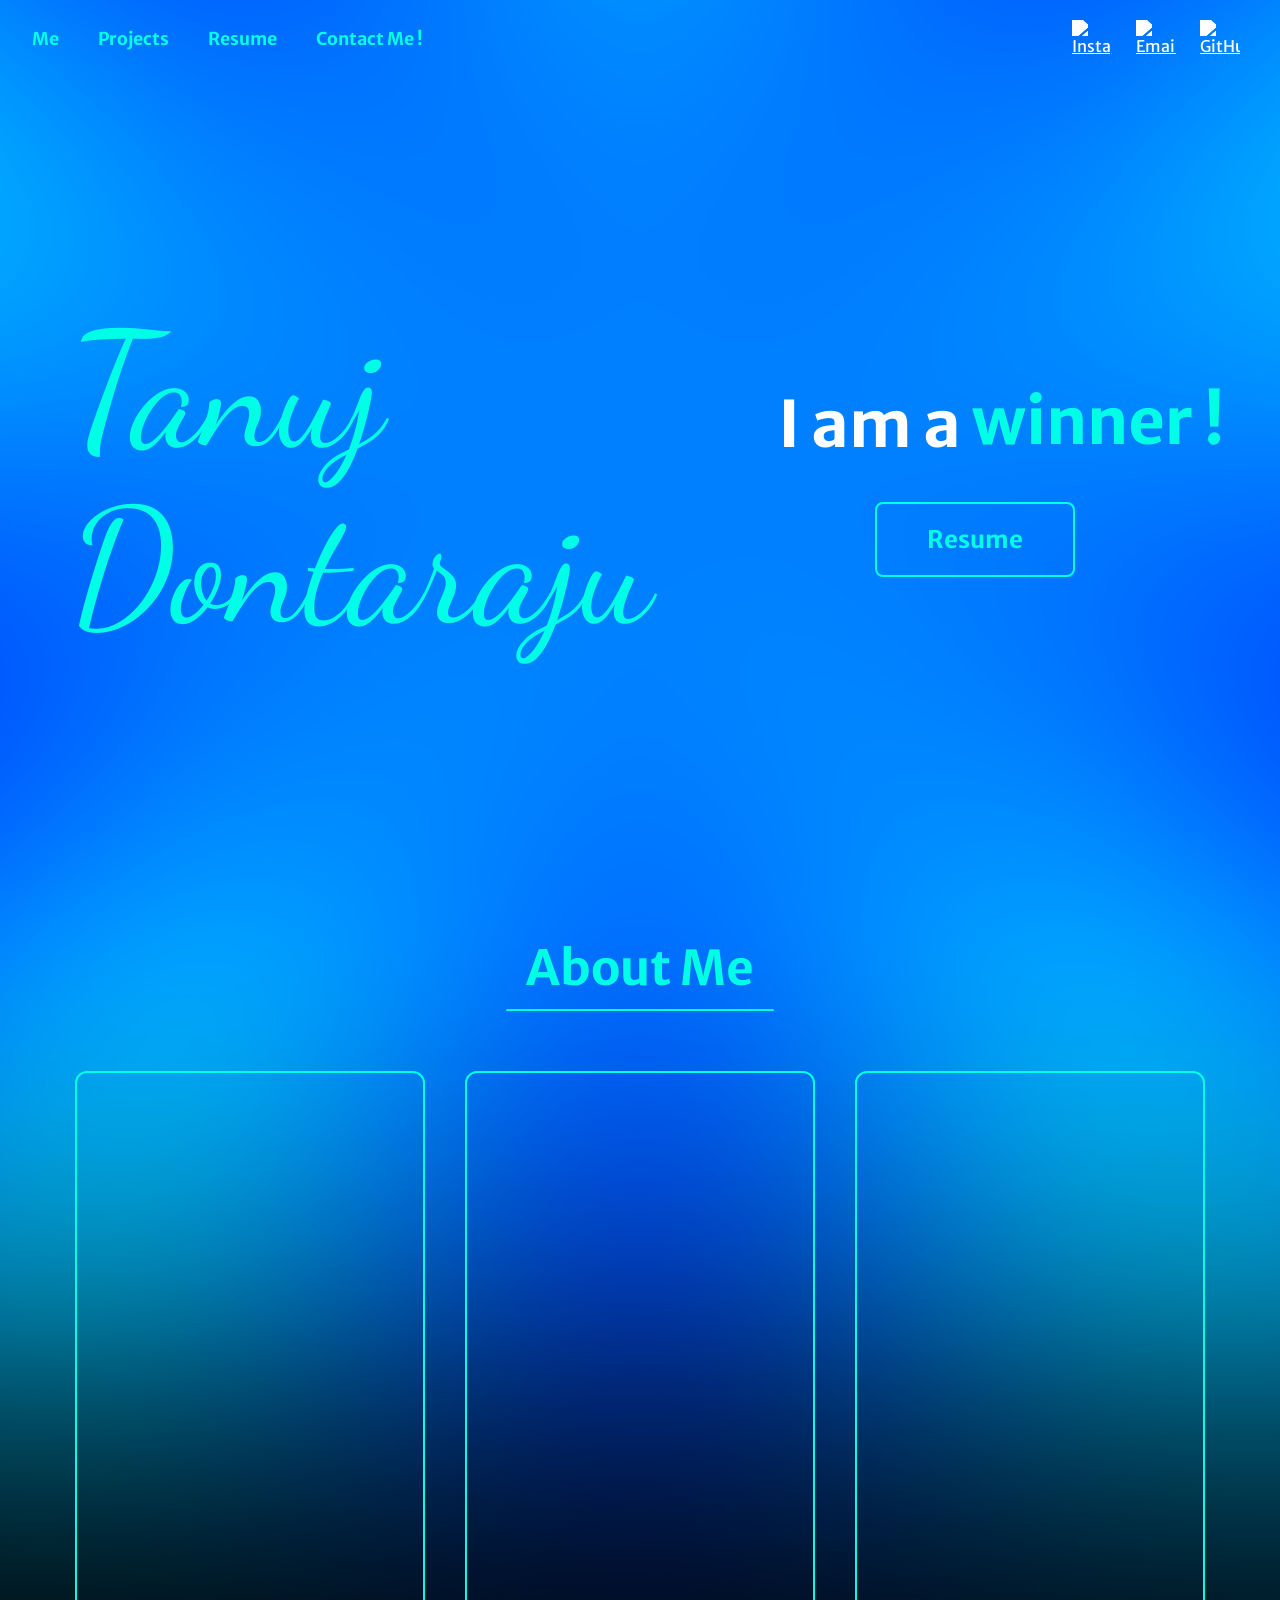
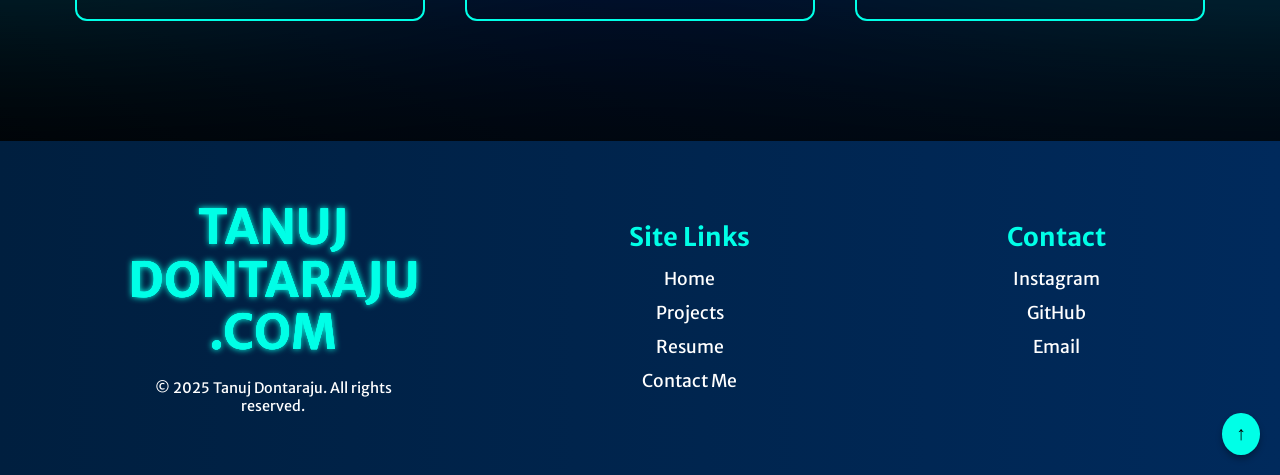
==== home.html @ 0b998c2d "Update and rename main.html to home.html" ====
<!DOCTYPE html>
<html lang="en">
<head>
  <meta charset="UTF-8" />
  <meta name="viewport" content="width=device-width, initial-scale=1" />
  <title>Tanuj Dontaraju</title>
  <link href="https://fonts.googleapis.com/css2?family=Dancing+Script&family=Merriweather+Sans&family=Orbitron&display=swap" rel="stylesheet" />
  <link rel="stylesheet" href="all.css" />
</head>
<body>
  <nav class="main-nav">
    <button class="nav-toggle" aria-label="Toggle navigation menu">&#9776;</button>
    <ul>
      <li><a href="home.html" aria-label="Home">Me</a></li>
      <li><a href="projects.html">Projects</a></li>
      <li><a href="Tanuj_Dontaraju_Resume.pdf">Resume</a></li>
      <li><a href="contact.html">Contact Me !</a></li>
    </ul>
  </nav>

  <div class="social-icons">
    <a href="https://instagram.com/tanujdontaraju" target="_blank" rel="noopener noreferrer" aria-label="Instagram">
      <span class="icon-link"><img src="https://cdn-icons-png.flaticon.com/512/174/174855.png" alt="Instagram" /></span>
    </a>
    <a href="mailto:tanujdontaraju@gmail.com" target="_blank" rel="noopener noreferrer" aria-label="Email">
      <span class="icon-link"><img src="https://cdn-icons-png.flaticon.com/512/561/561127.png" alt="Email" /></span>
    </a>
    <a href="https://github.com/tanujdontaraju" target="_blank" rel="noopener noreferrer" aria-label="GitHub">
      <span class="icon-link"><img src="https://cdn-icons-png.flaticon.com/512/25/25231.png" alt="GitHub" /></span>
    </a>
  </div>

  <section class="hero">
    <div class="hero-left">
      <div class="signature">
        Tanuj<br />Dontaraju
      </div>
    </div>
    <div class="hero-right">
      <h2>
        I am a
        <span class="rotating-words">
          <span class="word active">leader !</span>
          <span class="word">winner !</span>
          <span class="word">coder !</span>
          <span class="word">innovator !</span>
        </span>
      </h2>
      <a href="Tanuj_Dontaraju_Resume.pdf" class="cta-button" target="_blank">Resume</a>
    </div>
  </section>

  <section class="about-me">
    <h1>About Me</h1>
    <br />
    <p>
      <!-- Add your about me content here -->
    </p>
  </section>

  <section class="info-boxes">
    <div class="info-box">
      <h3>Current Life</h3>
      <p>I recently graduated from Newark Charter Senior High School in Newark, Delaware, and am preparing to begin my academic journey in computer engineering as part of the Honors Program at the University of Delaware. I am excited to further develop my skills and knowledge in this field as I work toward a future career in technology and innovation.</p>
    </div>
    <div class="info-box">
      <h3>Interests</h3>
      <p>I have a wide range of interests that reflect both my technical curiosity and personal hobbies. I enjoy coding and exploring the hardware of devices like smartphones, tablets, and computers. In my free time, I also enjoy playing basketball, gaming, and collecting Pokémon cards, which provide a fun and creative balance to my academic pursuits.</p>
    </div>
    <div class="info-box">
      <h3>My Goal</h3>
      <p>My goal is to apply my knowledge of coding and physical hardware to help make the digital world more accessible, affordable, and secure for people around the globe. I am passionate about developing technology that can be used freely and safely by everyone, regardless of their background, location, or financial situation.</p>
    </div>
  </section>

  <br>
  <br>
  <br>
  <br>
  <br>

   <footer class="custom-footer">
    <div class="footer-left">
      <h1 class="footer-logo">TANUJ<br>DONTARAJU<br>.COM</h1>
      <p>&copy; 2025 Tanuj Dontaraju. All rights reserved.</p>
    </div>

    <div class="footer-center">
      <h3>Site Links</h3>
      <ul>
        <li><a href="home.html">Home</a></li>
        <li><a href="projects.html" target="_blank" rel="noopener noreferrer">Projects</a></li>
        <li><a href="Tanuj_Dontaraju_Resume.pdf" target="_blank" rel="noopener noreferrer">Resume</a></li>
        <li><a href="contact.html" target="_blank" rel="noopener noreferrer">Contact Me</a></li>
      </ul>
    </div>

    <div class="footer-right">
      <h3>Contact</h3>
      <ul>
        <li><a href="https://instagram.com/tanujdontaraju" target="_blank">Instagram</a></li>
        <li><a href="https://github.com/tanujdontaraju" target="_blank">GitHub</a></li>
        <li><a href="mailto:tanujdontaraju@gmail.com" target="_blank">Email</a></li>
      </ul>
    </div>

    <button class="back-to-top" onclick="window.scrollTo({top: 0, behavior: 'smooth'})">↑</button>
  </footer>

  <script>
    const navToggle = document.querySelector('.nav-toggle');
    const navMenu = document.querySelector('.main-nav ul');
    navToggle.addEventListener('click', () => {
      navMenu.classList.toggle('nav-open');
    });

    const words = document.querySelectorAll('.rotating-words .word');
    let currentIndex = 0;

    setInterval(() => {
      words[currentIndex].classList.remove('active');
      currentIndex = (currentIndex + 1) % words.length;
      words[currentIndex].classList.add('active');
    }, 2000);
  </script>
</body>
</html>
---- all.css ----
/* Reset and base styles */
* {
  margin: 0;
  padding: 0;
  box-sizing: border-box;
}

body {
  font-family: 'Merriweather Sans', sans-serif;
  background: radial-gradient(circle at top right, #001f3f, #000);
  color: #fff;
  overflow-x: hidden;
  display: flex;
  flex-direction: column;
  min-height: 100vh;
  position: relative;
  z-index: 0;
}

/* Full-page animated glow effect */
body::before {
  content: '';
  position: fixed;
  top: -50%;
  left: -50%;
  width: 200%;
  height: 200%;
  background: repeating-conic-gradient(from 0deg, #0ff, #00f, #0ff 20%);
  animation: spin 20s linear infinite;
  z-index: -1;
  filter: blur(160px);
  pointer-events: none;
}

@keyframes spin {
  0% { transform: rotate(0deg); }
  100% { transform: rotate(360deg); }
}

/* Navigation styles */
.main-nav {
  position: fixed;
  top: 20px;
  left: 20px;
  z-index: 10;
  background: transparent;
}

.main-nav ul {
  list-style: none;
  display: flex;
  gap: 15px;
}

.main-nav a {
  color: #00ffe7;
  padding: 8px 12px;
  font-weight: bold;
  font-size: 1.1rem;
  text-decoration: none;
  display: inline-block;
  position: relative;
  transition: color 0.3s ease;
}

.main-nav a::after {
  content: '';
  position: absolute;
  left: 0;
  bottom: 0;
  height: 2px;
  width: 100%;
  background-color: #00ffe7;
  transform: scaleX(0);
  transform-origin: left;
  transition: transform 0.3s ease;
}

.main-nav a:hover::after,
.main-nav a:focus::after {
  transform: scaleX(1);
}

.main-nav a:hover,
.main-nav a:focus {
  color: #00ffe7;
  outline: none;
}

.nav-toggle {
  display: none;
  font-size: 2rem;
  background: none;
  border: none;
  color: #00ffe7;
  cursor: pointer;
  padding: 0;
}

/* Hero section */
.hero {
  flex: 1 0 auto;
  display: flex;
  align-items: center;
  justify-content: center;
  gap: 80px;
  min-height: 100vh;
  padding: 80px 60px 60px;
  position: relative;
  text-align: left;
  background: transparent;
}

.hero-left {
  flex: 1;
  max-width: 450px;
  margin-right: 20px;
}

.signature {
  font-family: 'Dancing Script', cursive;
  font-size: 10rem;
  color: #00ffe7;
  line-height: 1.1;
  white-space: normal;
  margin-left: -60px;
  user-select: none;
  text-align: left;
}

.hero-right {
  flex: 1;
  max-width: 450px;
  margin-left: 20px;
  display: flex;
  flex-direction: column;
  align-items: center;
  justify-content: center;
  text-align: center;
  gap: 20px;
}

.hero-right h2 {
  font-size: 4rem;
  margin-bottom: 0;
  color: #fff;
  line-height: 1.2;
  white-space: nowrap;
  padding-left: 350px;
}

.rotating-words {
  position: relative;
  display: inline-block;
  width: 10ch;
  height: 1em;
  overflow: hidden;
  vertical-align: baseline;
  font-weight: bold;
  color: #00ffe7;
  text-align: left;
  line-height: inherit;
}

.rotating-words .word {
  position: absolute;
  left: 0;
  top: 0;
  opacity: 0;
  transform: translateY(100%);
  transition: opacity 0.5s ease, transform 0.5s ease;
  white-space: nowrap;
  line-height: 1em;
}

.rotating-words .word.active {
  opacity: 1;
  transform: translateY(0);
  position: relative;
}

.hero-right p {
  font-size: 1.1rem;
  margin-bottom: 25px;
  line-height: 1.5;
}

.cta-button {
  margin-left: 100px;
  padding: 20px 50px;
  border: 2px solid #00ffe7;
  border-radius: 8px;
  color: #00ffe7;
  text-decoration: none;
  font-weight: bold;
  font-size: 1.5rem;
  transition: background 0.3s, color 0.3s;
  margin-top: 20px;
  align-self: center;
}

.cta-button:hover {
  background-color: #00ffe7;
  color: #000;
}

/* Section spacing */
section {
  margin: 20px 30px;
}

/* About Me section */
.about-me {
  padding: 10px 20px;
  margin-top: -20px;
  max-width: 900px;
  margin-left: auto;
  margin-right: auto;
  font-size: 1.1rem;
  line-height: 1.6;
  color: #ccc;
}

.about-me h1 {
  font-size: 3rem;
  color: #00ffe7;
  position: relative;
  display: inline-block;
  margin-bottom: 10px;
  padding-bottom: 4px;
}

.about-me h1::after {
  content: '';
  position: absolute;
  bottom: 0;
  left: -20px;
  width: calc(100% + 40px);
  height: 2px;
  background-color: #00ffe7;
  border-radius: 2px;
}

/* Info boxes container */
.info-boxes {
  display: flex;
  justify-content: center;
  gap: 40px;
  margin-top: 20px;
}

/* Info box styles */
.info-box {
  background: transparent;
  border: 2px solid #00ffe7;
  border-radius: 12px;
  padding: 30px 25px;
  width: 350px;
  height: 550px;
  color: #00ffe7;
  font-size: 1.1rem;
  box-shadow: none;
  cursor: pointer;
  position: relative;
  overflow: hidden;
  transition: background-color 0.3s ease, box-shadow 0.4s ease;
  display: flex;
  flex-direction: column;
  justify-content: center;
  align-items: center;
  text-align: center;
}

.info-box h3,
.info-box p {
  opacity: 0;
  transition: opacity 0.4s ease;
  pointer-events: none;
  user-select: none;
  margin: 0;
}

.info-box:hover {
  background-color: #00ffe7;
  box-shadow: 0 0 20px #00ffe7;
  color: #000;
}

.info-box:hover h3,
.info-box:hover p {
  opacity: 1;
  pointer-events: auto;
  user-select: auto;
}

.info-box h3 {
  font-size: 1.6rem;
  font-weight: bold;
  margin-bottom: 10px;
  text-decoration: underline;
}

.info-box p {
  line-height: 1.4;
}

/* Footer */
footer {
  flex-shrink: 0;
  text-align: center;
  padding: 30px;
  background: linear-gradient(90deg, #001f3f, #002a5c);
  color: #fff;
  font-size: 0.9rem;
}

/* Social icons */
.social-icons {
  position: fixed;
  top: 20px;
  right: 40px;
  display: flex;
  gap: 24px;
  z-index: 15;
}

.social-icons a {
  display: inline-block;
  position: relative;
  transition: color 0.3s ease;
}

.social-icons a::after {
  content: '';
  position: absolute;
  left: 0;
  bottom: -4px;
  height: 2px;
  width: 100%;
  background-color: #00ffe7;
  transform: scaleX(0);
  transform-origin: left;
  transition: transform 0.3s ease;
}

.social-icons a:hover::after,
.social-icons a:focus::after {
  transform: scaleX(1);
}

.social-icons a img {
  width: 40px;
  height: 40px;
  filter: brightness(0) invert(1);
  display: block;
}

/* Custom Footer Integration */
.custom-footer {
  display: flex;
  justify-content: space-around;
  align-items: flex-start;
  padding: 60px 40px;
  background: linear-gradient(90deg, #001f3f, #002a5c);
  color: #fff;
  flex-wrap: wrap;
  position: relative;
  z-index: 1;
}

.footer-left {
  flex: 1;
  max-width: 300px;
}

.footer-logo {
  font-size: 3rem;
  font-weight: bold;
  color: #00ffe7;
  margin-bottom: 20px;
  line-height: 1.1;

  /* Outer glow around entire text shape */
  filter:
    drop-shadow(0 0 0.5px #00ffe7)
    drop-shadow(0 0 0.5px #00ffe7)
    drop-shadow(0 0 3px #00ffe7);
}

.footer-left p {
  font-size: 0.9rem;
  color: #fff;
}

.footer-center,
.footer-right {
  flex: 1;
  max-width: 200px;
  margin-top: 20px;
  color: #fff;
}

.footer-center h3,
.footer-right h3 {
  font-size: 1.6rem; /* Increased from 1.2rem */
  margin-bottom: 15px;
  color: #00ffe7;
}

.footer-center ul,
.footer-right ul {
  list-style: none;
  padding: 0;
}

.footer-center li,
.footer-right li {
  margin-bottom: 12px;
  font-size: 1.1rem; /* Increased font size */
}

.footer-center a,
.footer-right a {
  position: relative;
  text-decoration: none;
  color: #fff;
  transition: color 0.3s ease;
  font-size: 1.1rem; /* Increased font size */
}

/* Animated underline effect */
.footer-center a::after,
.footer-right a::after {
  content: '';
  position: absolute;
  left: 0;
  bottom: -3px;
  height: 2px;
  width: 0;
  background-color: #00ffe7;
  transition: width 0.3s ease;
}

.footer-center a:hover::after,
.footer-right a:hover::after {
  width: 100%;
}

.footer-center a:hover,
.footer-right a:hover {
  color: #00ffe7;
}

/* Back to Top Button */
.back-to-top {
  position: absolute;
  bottom: 20px;
  right: 20px;
  background: #00ffe7;
  color: #000;
  border: none;
  border-radius: 50%;
  padding: 10px 14px;
  font-size: 1.2rem;
  cursor: pointer;
  box-shadow: 0 4px 6px rgba(0,0,0,0.3);
  transition: background 0.3s ease, color 0.3s ease;
}

.back-to-top:hover {
  background: #00ccdd;
  color: #000;
}

/* Responsive Footer */
@media (max-width: 768px) {
  .custom-footer {
    flex-direction: column;
    align-items: center;
    text-align: center;
  }

  .footer-center,
  .footer-right {
    margin-top: 30px;
  }

  .back-to-top {
    position: static;
    margin-top: 30px;
  }
}

.projects-section {
  max-width: 960px;
  margin: 40px auto;
  padding: 0 20px;
  color: #00ffe7;
  text-align: center;
}

.projects-section h1 {
  font-size: 3rem;
  margin-top : 80px;
  margin-bottom: 70px;
  position: relative;
  display: inline-block;
  text-align: center;
  width: fit-content;  /* Make sure width fits text */
  margin-left: auto;
  margin-right: auto;
}

.projects-section h1::after {
  content: '';
  position: absolute;
  bottom: -12px;
  left: 50%;
  transform: translateX(-50%);
  width: 570px;    /* Make this wider for longer underline */
  height: 3px;
  background-color: #00ffe7;
  border-radius: 2px;
}

.projects-container {
  display: flex;
  flex-wrap: wrap;
  gap: 30px;
  justify-content: center;
}

.project-card {
  width: 30%;
  min-width: 450px;
  height: 650px;
  background: transparent;
  border: 2px solid #00ffe7;
  border-radius: 12px;
  padding: 30px 25px;
  color: #00ffe7;
  font-size: 1.1rem;
  box-shadow: none;
  cursor: pointer;
  display: flex;
  flex-direction: column;
  justify-content: center; /* center vertically */
  align-items: center;
  text-align: center;
  transition: background 0.4s ease, box-shadow 0.3s ease, transform 0.3s ease;
  position: relative;
  overflow: hidden;
}

.project-card h3 {
  font-size: 2rem;
  font-weight: bold;
  margin-bottom: 20px;
  color: #00ffe7;
  z-index: 2;
}

/* Show only title before hover */
.project-title {
  transform: translateY(0%);
  font-size: 2rem;
  font-weight: bold;
  z-index: 2;
  transition: opacity 0.3s ease, transform 0.3s ease;
  line-height: 1.8;
}

/* Hide details initially */
.project-details {
  position: absolute;
  top: 0;
  left: 0;
  right: 0;
  bottom: 0;
  padding: 30px 25px;
  background-color: white;  /* Changed from neon blue to white */
  color: #000;
  opacity: 0;
  transform: translateY(20px);
  transition: opacity 0.4s ease, transform 0.4s ease;
  display: flex;
  flex-direction: column;
  justify-content: center;
  align-items: center;
  border-radius: 12px;
  pointer-events: none;
  z-index: 3;
}

/* On hover: fade out title, fade in details */
.project-card:hover .project-title {
  opacity: 0;
  transform: translateY(-20px);
  pointer-events: none;
}

.project-card:hover .project-title,
.project-card:hover .project-details {
  word-spacing: 5px;
  line-height: 1.6;
  font-family: 'Merriweather Sans', sans-serif;
}

.project-card:hover .project-details {
  opacity: 1;
  transform: translateY(0);
  pointer-events: auto;
}

/* On hover card background and scale */
.project-card:hover,
.project-card:focus,
.project-card:active {
  background: white;  /* White background on hover/focus/active */
  transform: scale(1.05);
  box-shadow: 0 10px 20px rgba(0, 255, 231, 0.4);
  border-color: #00ffe7;
  color: #00ffe7;
}

/* Keep title color on hover */
.project-card:hover h3,
.project-card:focus h3,
.project-card:active h3 {
  color: #00ffe7;
}

.project-button {
  position: absolute;
  bottom: 20px;
  right: 20px;
  color: black;
  font-family: 'Merriweather Sans', sans-serif;
  font-weight: bold;
  text-decoration: none;
  border-bottom: 2px solid transparent;
  padding-bottom: 2px;
  cursor: pointer;
  opacity: 0;
  pointer-events: none;
  z-index: 4;

  background-image: linear-gradient(90deg, black, black);
  background-position: 0% 100%;
  background-repeat: no-repeat;
  background-size: 0% 2px;
  transition: 
    opacity 0.3s ease,
    background-size 0.4s ease;
}

.project-card:hover .project-button {
  opacity: 1;
  pointer-events: auto;
}

.project-button:hover {
  background-size: 100% 2px;
  text-decoration: none;
}

.project-button,
.github-button {
  position: absolute;
  font-family: 'Merriweather Sans', sans-serif;
  font-weight: bold;
  text-decoration: none;
  border-bottom: 2px solid transparent;
  padding-bottom: 2px;
  cursor: pointer;
  opacity: 0;
  pointer-events: none;
  z-index: 4;
  color: black; /* Keep text black */

  /* Black underline animation */
  background-image: linear-gradient(90deg, black, black);
  background-position: 0% 100%;
  background-repeat: no-repeat;
  background-size: 0% 2px;
  transition:
    opacity 0.3s ease,
    background-size 0.4s ease;
}

.project-button {
  bottom: 20px;
  right: 20px;
}

.github-button {
  bottom: 20px;
  left: 20px;
}

.project-card:hover .project-button,
.project-card:hover .github-button {
  opacity: 1;
  pointer-events: auto;
}

.project-button:hover,
.github-button:hover {
  background-size: 100% 2px;
  text-decoration: none;
  color: black; /* Reinforce black text on hover */
}

/* Target the middle project card's image (second card) */
.project-card:nth-child(2) .project-image {
  width: 85%; /* Adjust width as needed */
  max-height: 250px;
  object-fit: contain;
}

/* Make only the last project-card image smaller */
.project-card:last-child .project-image {
  width: 200%; /* adjust as needed */
  max-height: 300px;
  object-fit: contain;
}


.project-link {
  position: relative;
  align-self: flex-start;
  color: #00ffe7;
  font-weight: bold;
  text-decoration: none;
  transition: color 0.3s ease;
}

.project-link::after {
  content: '';
  position: absolute;
  left: 0;
  bottom: -3px;
  width: 100%;
  height: 2px;
  background-color: #00ffe7;
  transform: scaleX(0);
  transform-origin: left;
  transition: transform 0.3s ease;
}

.project-link:hover::after,
.project-link:focus::after {
  transform: scaleX(1);
}

.project-link:hover,
.project-link:focus {
  color: #fff;
}

/* Responsive */
@media (max-width: 768px) {
  .projects-container {
    flex-direction: column;
    align-items: center;
  }
}

.projects-container {
  display: flex;
  flex-wrap: nowrap;      /* Keep all cards in one row */
  gap: 200px;              /* Space between cards */
  justify-content: center; /* Center the whole row */
  padding: 0 20px;         /* Optional padding on sides */
}

.project-image {
  max-width: 100%; /* makes sure image never exceeds its container */
  height: auto;
  width: 1500px; /* or any size you want */
  margin-bottom: 50px;
}

.more-projects {
  text-align: center;
  margin-top: 120px; /* your existing */
  padding: 30px;
  color: #00ffe7;
  margin-bottom: 60px; /* add this to create space below */
}

.more-projects h2 {
  font-size: 2.5rem;
  padding-bottom: 5px;  /* closer underline to text */
  border-bottom: 3px solid #00ffe7;
  display: inline-block;
  width: 300px;
  margin: 0 auto 25px auto; /* centers and adds 25px space below underline */
  text-align: center;
}

.more-projects p {
  font-size: 1.2rem;
}

.more-projects a {
  color: #00ffe7;
  text-decoration: underline;
  transition: color 0.3s;
}

.more-projects a:hover {
  color: #ffffff;
}

.more-projects a.github-link {
  color: #00ffe7;
  text-decoration: none; /* no underline initially */
  background-image: linear-gradient(90deg, #00ffe7, #00ffe7);
  background-size: 0% 2px;
  background-repeat: no-repeat;
  background-position: left bottom;
  transition: background-size 0.3s ease;
  padding-bottom: 2px; /* space for underline */
}

.more-projects a.github-link:hover {
  background-size: 100% 2px; /* animate underline left to right */
  color: #ffffff; /* optional: change color on hover */
}
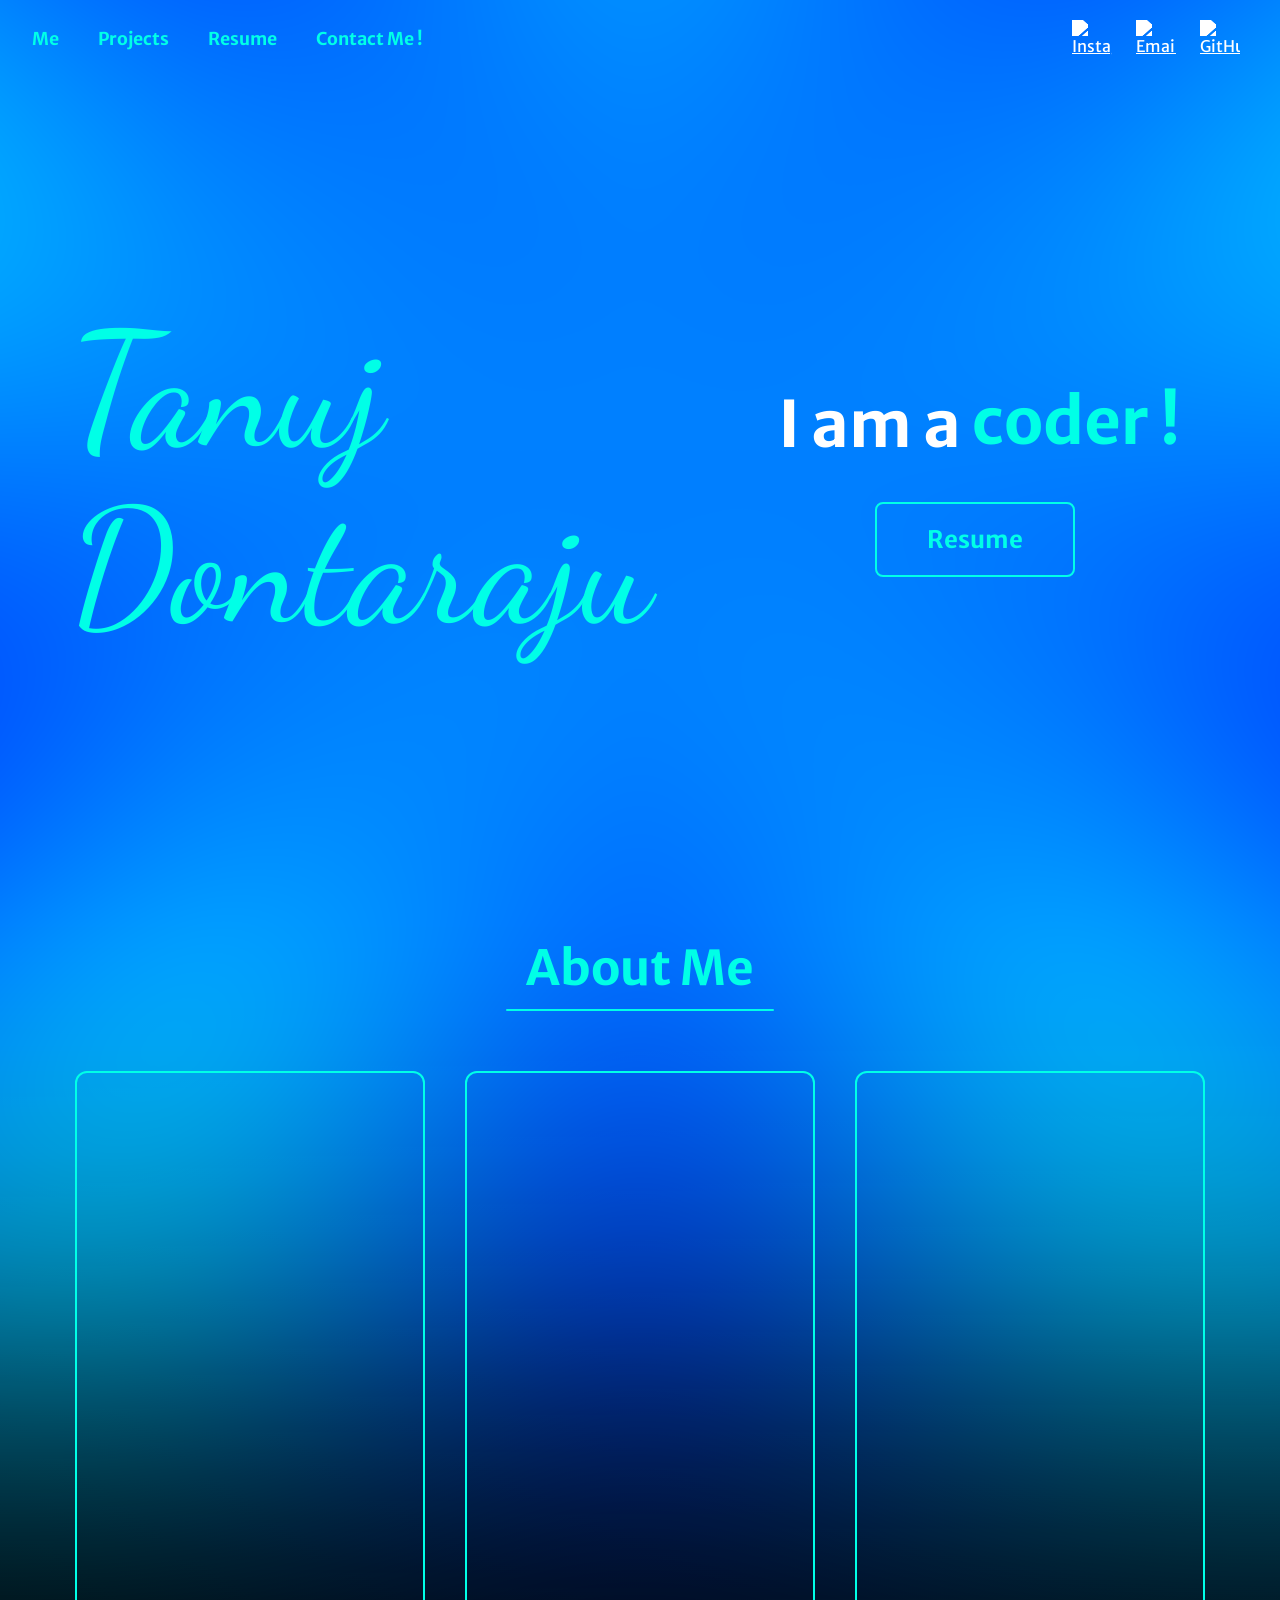
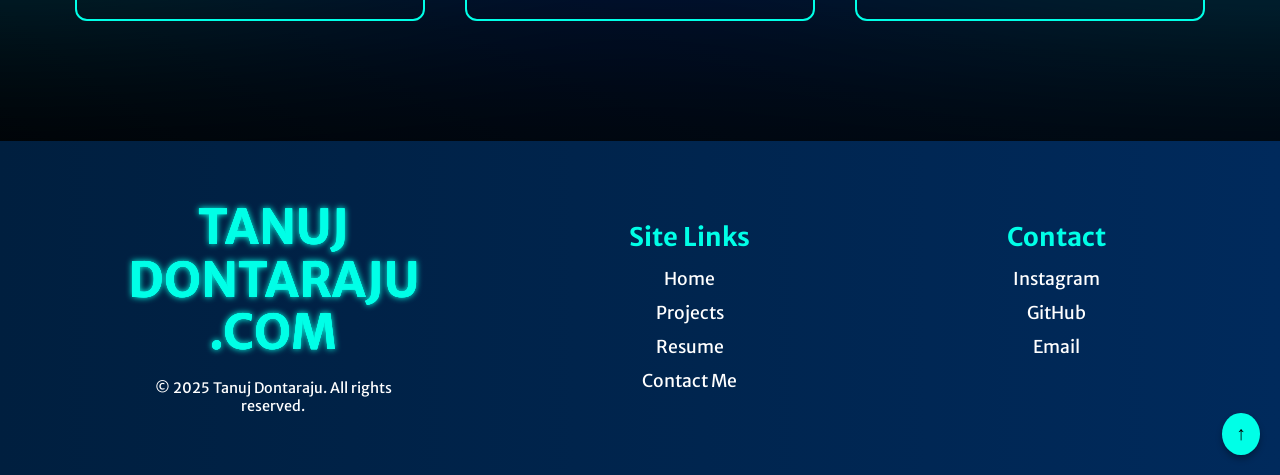
==== commit 48b9634c: "Update home.html" ====
--- a/home.html
+++ b/home.html
@@ -14,7 +14,7 @@
       <li><a href="home.html" aria-label="Home">Me</a></li>
       <li><a href="projects.html">Projects</a></li>
       <li><a href="Tanuj_Dontaraju_Resume.pdf">Resume</a></li>
-      <li><a href="contact.html">Contact Me !</a></li>
+      <li><a href="contactme.html">Contact Me !</a></li>
     </ul>
   </nav>
 
--- a/all.css
+++ b/all.css
@@ -828,3 +828,93 @@
   background-size: 100% 2px; /* animate underline left to right */
   color: #ffffff; /* optional: change color on hover */
 }
+
+/* Contact Section */
+.contact-section {
+  max-width: 700px;
+  margin: 160px auto 60px auto; /* increased top margin */
+  padding: 30px;
+  background-color: #111;
+  border-radius: 15px;
+  box-shadow: 0 0 25px rgba(0, 255, 255, 0.15);
+  color: #fff;
+  font-family:'Merriweather Sans', sans-serif;
+}
+
+
+.contact-section h1 {
+  font-size: 2.5rem;
+  text-align: center;
+  margin-bottom: 15px;
+  color: #0ff;
+}
+
+.contact-section p {
+  text-align: center;
+  margin-bottom: 30px;
+  font-size: 1rem;
+  color: #fff; /* now white */
+}
+
+/* Contact Form */
+.contact-form {
+  display: flex;
+  flex-direction: column;
+  gap: 20px;
+}
+
+.contact-form label {
+  font-size: 1rem;
+  color: #0ff;
+}
+
+.contact-form input,
+.contact-form textarea {
+  background-color: #1a1a1a;
+  border: 1px solid #0ff;
+  border-radius: 8px;
+  padding: 10px;
+  font-size: 1rem;
+  color: #fff;
+  font-family: 'Merriweather Sans', sans-serif;
+}
+
+.contact-form input:focus,
+.contact-form textarea:focus {
+  outline: none;
+  border-color: #00f2ff;
+  box-shadow: 0 0 8px rgba(0, 242, 255, 0.5);
+}
+
+.contact-form button {
+  background-color: #0ff;
+  color: #000;
+  font-weight: bold;
+  padding: 12px;
+  border: none;
+  border-radius: 10px;
+  font-size: 1.1rem;
+  cursor: pointer;
+  transition: all 0.3s ease;
+}
+
+.contact-form button:hover {
+  background-color: #00c8d1;
+  transform: translateY(-2px);
+}
+
+/* Responsive Design */
+@media (max-width: 768px) {
+  .contact-section {
+    margin: 40px 20px;
+    padding: 20px;
+  }
+
+  .contact-section h1 {
+    font-size: 2rem;
+  }
+
+  .contact-form button {
+    font-size: 1rem;
+  }
+}
